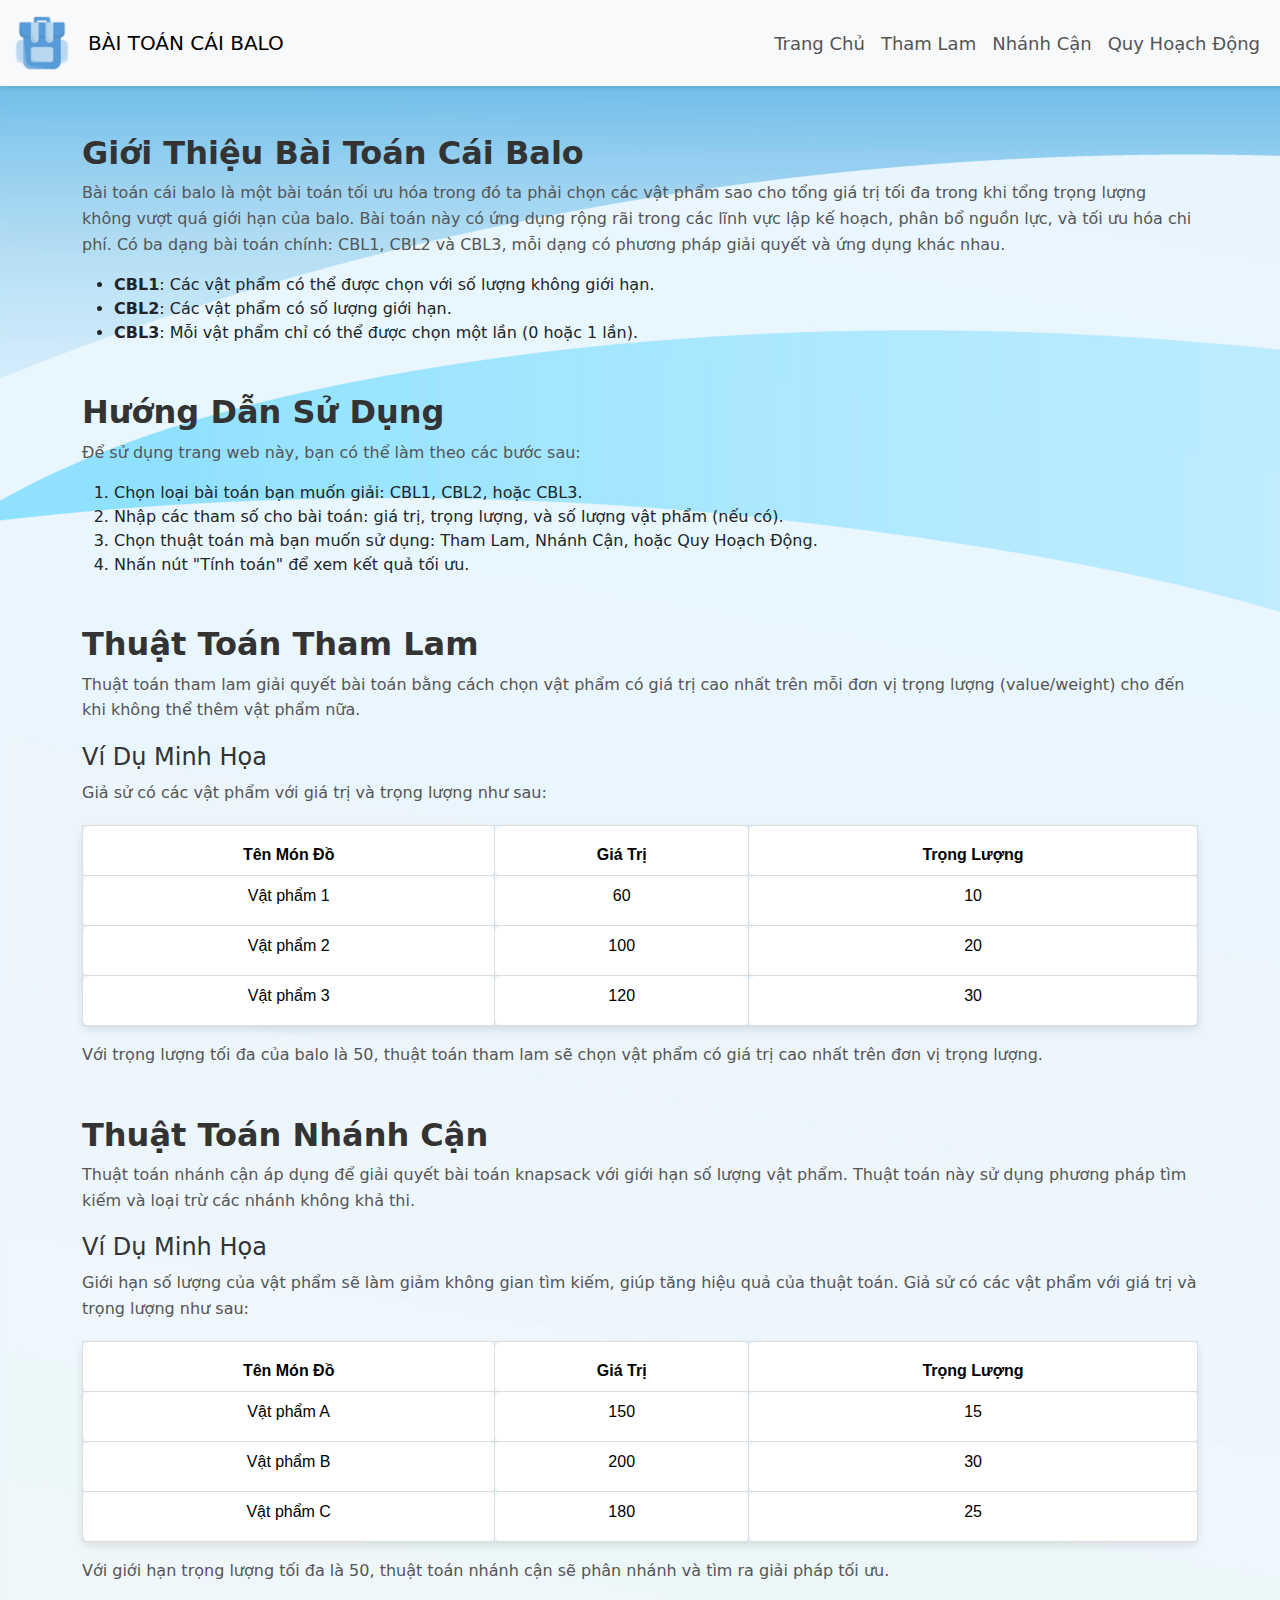
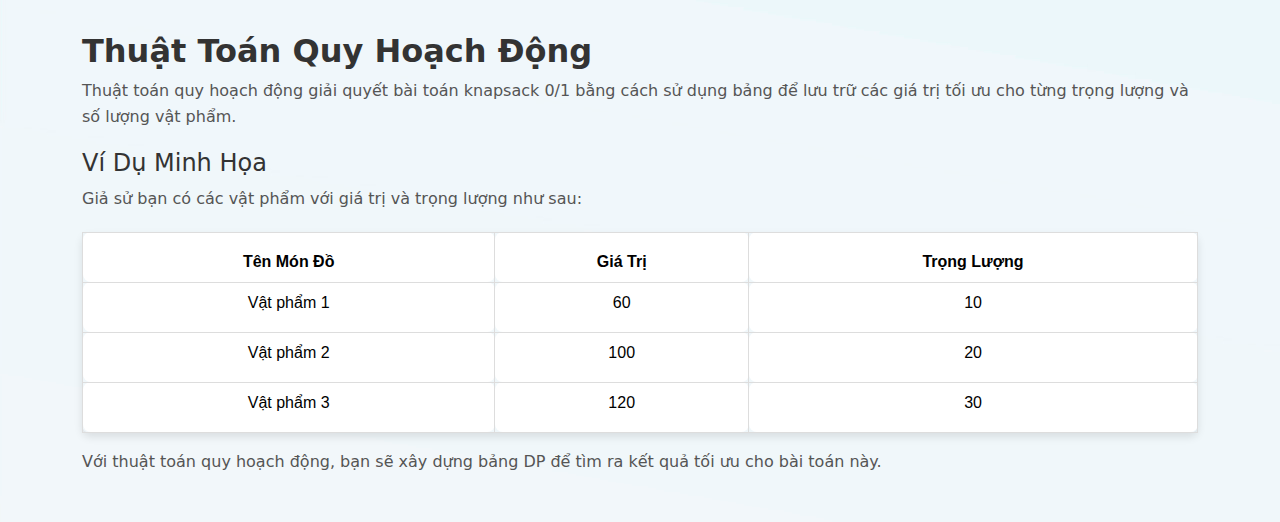
==== Src/index.html @ 18a77efd "Update some pages" ====
<!DOCTYPE html>
<html lang="vi">
  <head>
    <meta charset="UTF-8" />
    <meta name="viewport" content="width=device-width, initial-scale=1.0" />
    <title>Knapsack problem</title>

    <link
      href="https://cdn.jsdelivr.net/npm/bootstrap@5.3.0-alpha1/dist/css/bootstrap.min.css"
      rel="stylesheet"
    />
    <link rel="icon" href="../Assets/backpack(2).png" />
    <link rel="stylesheet" href="style.css" />
  </head>
  <body>
    <!-- Navbar -->
    <nav class="navbar navbar-expand-lg navbar-light">
      <div class="container-fluid">
        <!-- Logo -->
        <a class="navbar-brand" href="#">
          <img
            src="../Assets/backpack(2).png"
            alt="Logo"
            style="height: 60px; width: 60px"
          />
        </a>
        <a class="navbar-brand" href="#">BÀI TOÁN CÁI BALO</a>
        <button
          class="navbar-toggler"
          type="button"
          data-bs-toggle="collapse"
          data-bs-target="#navbarNav"
          aria-controls="navbarNav"
          aria-expanded="false"
          aria-label="Toggle navigation"
        >
          <span class="navbar-toggler-icon"></span>
        </button>
        <div class="collapse navbar-collapse" id="navbarNav">
          <ul class="navbar-nav ms-auto">
            <li class="nav-item">
              <a class="nav-link" href="#">Trang Chủ</a>
            </li>
            <li class="nav-item">
              <a class="nav-link" href="./Pages/Greedy.html">Tham Lam</a>
            </li>
            <li class="nav-item">
              <a class="nav-link" href="./Pages/BAB.html">Nhánh Cận</a>
            </li>
            <li class="nav-item">
              <a class="nav-link" href="./Pages/DP.html">Quy Hoạch Động</a>
            </li>
          </ul>
        </div>
      </div>
    </nav>

    <!-- Trang Chủ -->
    <section id="home" class="container my-5">
      <h2>Giới Thiệu Bài Toán Cái Balo</h2>
      <p>
        Bài toán cái balo là một bài toán tối ưu hóa trong đó ta phải chọn các
        vật phẩm sao cho tổng giá trị tối đa trong khi tổng trọng lượng không
        vượt quá giới hạn của balo. Bài toán này có ứng dụng rộng rãi trong các
        lĩnh vực lập kế hoạch, phân bổ nguồn lực, và tối ưu hóa chi phí. Có ba
        dạng bài toán chính: CBL1, CBL2 và CBL3, mỗi dạng có phương pháp giải
        quyết và ứng dụng khác nhau.
      </p>
      <ul>
        <li>
          <strong>CBL1</strong>: Các vật phẩm có thể được chọn với số lượng
          không giới hạn.
        </li>
        <li><strong>CBL2</strong>: Các vật phẩm có số lượng giới hạn.</li>
        <li>
          <strong>CBL3</strong>: Mỗi vật phẩm chỉ có thể được chọn một lần (0
          hoặc 1 lần).
        </li>
      </ul>
    </section>

    <!-- Hướng Dẫn -->
    <section id="guide" class="container my-5">
      <h2>Hướng Dẫn Sử Dụng</h2>
      <p>Để sử dụng trang web này, bạn có thể làm theo các bước sau:</p>
      <ol>
        <li>Chọn loại bài toán bạn muốn giải: CBL1, CBL2, hoặc CBL3.</li>
        <li>
          Nhập các tham số cho bài toán: giá trị, trọng lượng, và số lượng vật
          phẩm (nếu có).
        </li>
        <li>
          Chọn thuật toán mà bạn muốn sử dụng: Tham Lam, Nhánh Cận, hoặc Quy
          Hoạch Động.
        </li>
        <li>Nhấn nút "Tính toán" để xem kết quả tối ưu.</li>
      </ol>
    </section>

    <!-- Tham Lam -->
    <section id="greedy" class="container my-5">
      <h2>Thuật Toán Tham Lam</h2>
      <p>
        Thuật toán tham lam giải quyết bài toán bằng cách chọn vật phẩm có giá
        trị cao nhất trên mỗi đơn vị trọng lượng (value/weight) cho đến khi
        không thể thêm vật phẩm nữa.
      </p>
      <h4>Ví Dụ Minh Họa</h4>
      <p>Giả sử có các vật phẩm với giá trị và trọng lượng như sau:</p>
      <table class="table">
        <thead>
          <tr>
            <th scope="col">Tên Món Đồ</th>
            <th scope="col">Giá Trị</th>
            <th scope="col">Trọng Lượng</th>
          </tr>
        </thead>
        <tbody>
          <tr>
            <td>Vật phẩm 1</td>
            <td>60</td>
            <td>10</td>
          </tr>
          <tr>
            <td>Vật phẩm 2</td>
            <td>100</td>
            <td>20</td>
          </tr>
          <tr>
            <td>Vật phẩm 3</td>
            <td>120</td>
            <td>30</td>
          </tr>
        </tbody>
      </table>
      <p>
        Với trọng lượng tối đa của balo là 50, thuật toán tham lam sẽ chọn vật
        phẩm có giá trị cao nhất trên đơn vị trọng lượng.
      </p>
    </section>

    <!-- Nhánh Cận -->
    <section id="branch-bound" class="container my-5">
      <h2>Thuật Toán Nhánh Cận</h2>
      <p>
        Thuật toán nhánh cận áp dụng để giải quyết bài toán knapsack với giới
        hạn số lượng vật phẩm. Thuật toán này sử dụng phương pháp tìm kiếm và
        loại trừ các nhánh không khả thi.
      </p>
      <h4>Ví Dụ Minh Họa</h4>
      <p>
        Giới hạn số lượng của vật phẩm sẽ làm giảm không gian tìm kiếm, giúp
        tăng hiệu quả của thuật toán. Giả sử có các vật phẩm với giá trị và
        trọng lượng như sau:
      </p>
      <table class="table">
        <thead>
          <tr>
            <th scope="col">Tên Món Đồ</th>
            <th scope="col">Giá Trị</th>
            <th scope="col">Trọng Lượng</th>
          </tr>
        </thead>
        <tbody>
          <tr>
            <td>Vật phẩm A</td>
            <td>150</td>
            <td>15</td>
          </tr>
          <tr>
            <td>Vật phẩm B</td>
            <td>200</td>
            <td>30</td>
          </tr>
          <tr>
            <td>Vật phẩm C</td>
            <td>180</td>
            <td>25</td>
          </tr>
        </tbody>
      </table>
      <p>
        Với giới hạn trọng lượng tối đa là 50, thuật toán nhánh cận sẽ phân
        nhánh và tìm ra giải pháp tối ưu.
      </p>
    </section>

    <!-- Quy Hoạch Động -->
    <section id="dp" class="container my-5">
      <h2>Thuật Toán Quy Hoạch Động</h2>
      <p>
        Thuật toán quy hoạch động giải quyết bài toán knapsack 0/1 bằng cách sử
        dụng bảng để lưu trữ các giá trị tối ưu cho từng trọng lượng và số lượng
        vật phẩm.
      </p>
      <h4>Ví Dụ Minh Họa</h4>
      <p>Giả sử bạn có các vật phẩm với giá trị và trọng lượng như sau:</p>
      <table class="table">
        <thead>
          <tr>
            <th scope="col">Tên Món Đồ</th>
            <th scope="col">Giá Trị</th>
            <th scope="col">Trọng Lượng</th>
          </tr>
        </thead>
        <tbody>
          <tr>
            <td>Vật phẩm 1</td>
            <td>60</td>
            <td>10</td>
          </tr>
          <tr>
            <td>Vật phẩm 2</td>
            <td>100</td>
            <td>20</td>
          </tr>
          <tr>
            <td>Vật phẩm 3</td>
            <td>120</td>
            <td>30</td>
          </tr>
        </tbody>
      </table>
      <p>
        Với thuật toán quy hoạch động, bạn sẽ xây dựng bảng DP để tìm ra kết quả
        tối ưu cho bài toán này.
      </p>
    </section>

    <!-- Bootstrap JS -->
    <script src="https://cdn.jsdelivr.net/npm/bootstrap@5.3.0-alpha1/dist/js/bootstrap.bundle.min.js"></script>
  </body>
</html>
---- Src/style.css ----
/* Cài đặt cho logo */
/* .logo {
    height: 50px;
    width: auto;
} */

body {
  background-image: url(../Assets/background_img_2.jpg);
}

/* Cải thiện màu nền navbar */
.navbar {
  background-color: #f8f9fa;
  box-shadow: 0 2px 4px rgba(0, 0, 0, 0.1);
}

.navbar-brand:hover {
  color: #007bff;
}
/* Cải thiện các liên kết trong navbar */
.nav-link {
  font-size: 18px;
  color: #555;
  transition: color 0.3s;
}

.nav-link:hover {
  color: #007bff;
}

/* Cải thiện các tiêu đề */
h2 {
  font-size: 2rem;
  font-weight: bold;
  color: #333;
}

/* Cải thiện văn bản */
p,
.lead {
  font-size: 1.1rem;
  color: #555;
}

/* Căn giữa văn bản */
.text-center {
  text-align: center;
}

/* Cải thiện margin cho các div chứa nội dung */
.container {
  margin-top: 30px;
}

/* Thêm khoảng cách giữa các phần */
.my-5 {
  margin-top: 30px;
  margin-bottom: 30px;
}

/* Định dạng bảng */
table {
  width: 100%;
  border-collapse: collapse;
  margin: 20px 0;
  box-shadow: 0 4px 8px rgba(0, 0, 0, 0.1);
}

/* Định dạng các tiêu đề của bảng */
th {
  background-color: #007bff;
  color: #000;
  padding: 12px;
  text-align: center;
  font-weight: bold;
}

/* Định dạng các ô dữ liệu */
td {
  padding: 12px;
  text-align: center;
  border-bottom: 1px solid #ddd;
}

/* Thêm màu nền cho các hàng chẵn và lẻ để dễ phân biệt */
tr:nth-child(even) {
  background-color: #f9f9f9;
}

/* Thêm hiệu ứng hover khi di chuột qua một hàng */
tr:hover {
  background-color: #f1f1f1;
  background-color: lightpink;
}

/* Thêm viền ngoài cho bảng */
table,
th,
td {
  border: 1px solid #ddd;
  border-radius: 8px;
}

/* Tùy chỉnh chiều cao cho hàng */
td,
th {
  height: 50px;
}

/* Tăng cường khả năng đọc */
table {
  font-family: "Arial", sans-serif;
  font-size: 16px;
}

/* Điều chỉnh khoảng cách và làm đẹp cho các phần tử */
section h4 {
  color: #333;
  margin-top: 20px;
}

section p {
  font-size: 16px;
  line-height: 1.6;
}
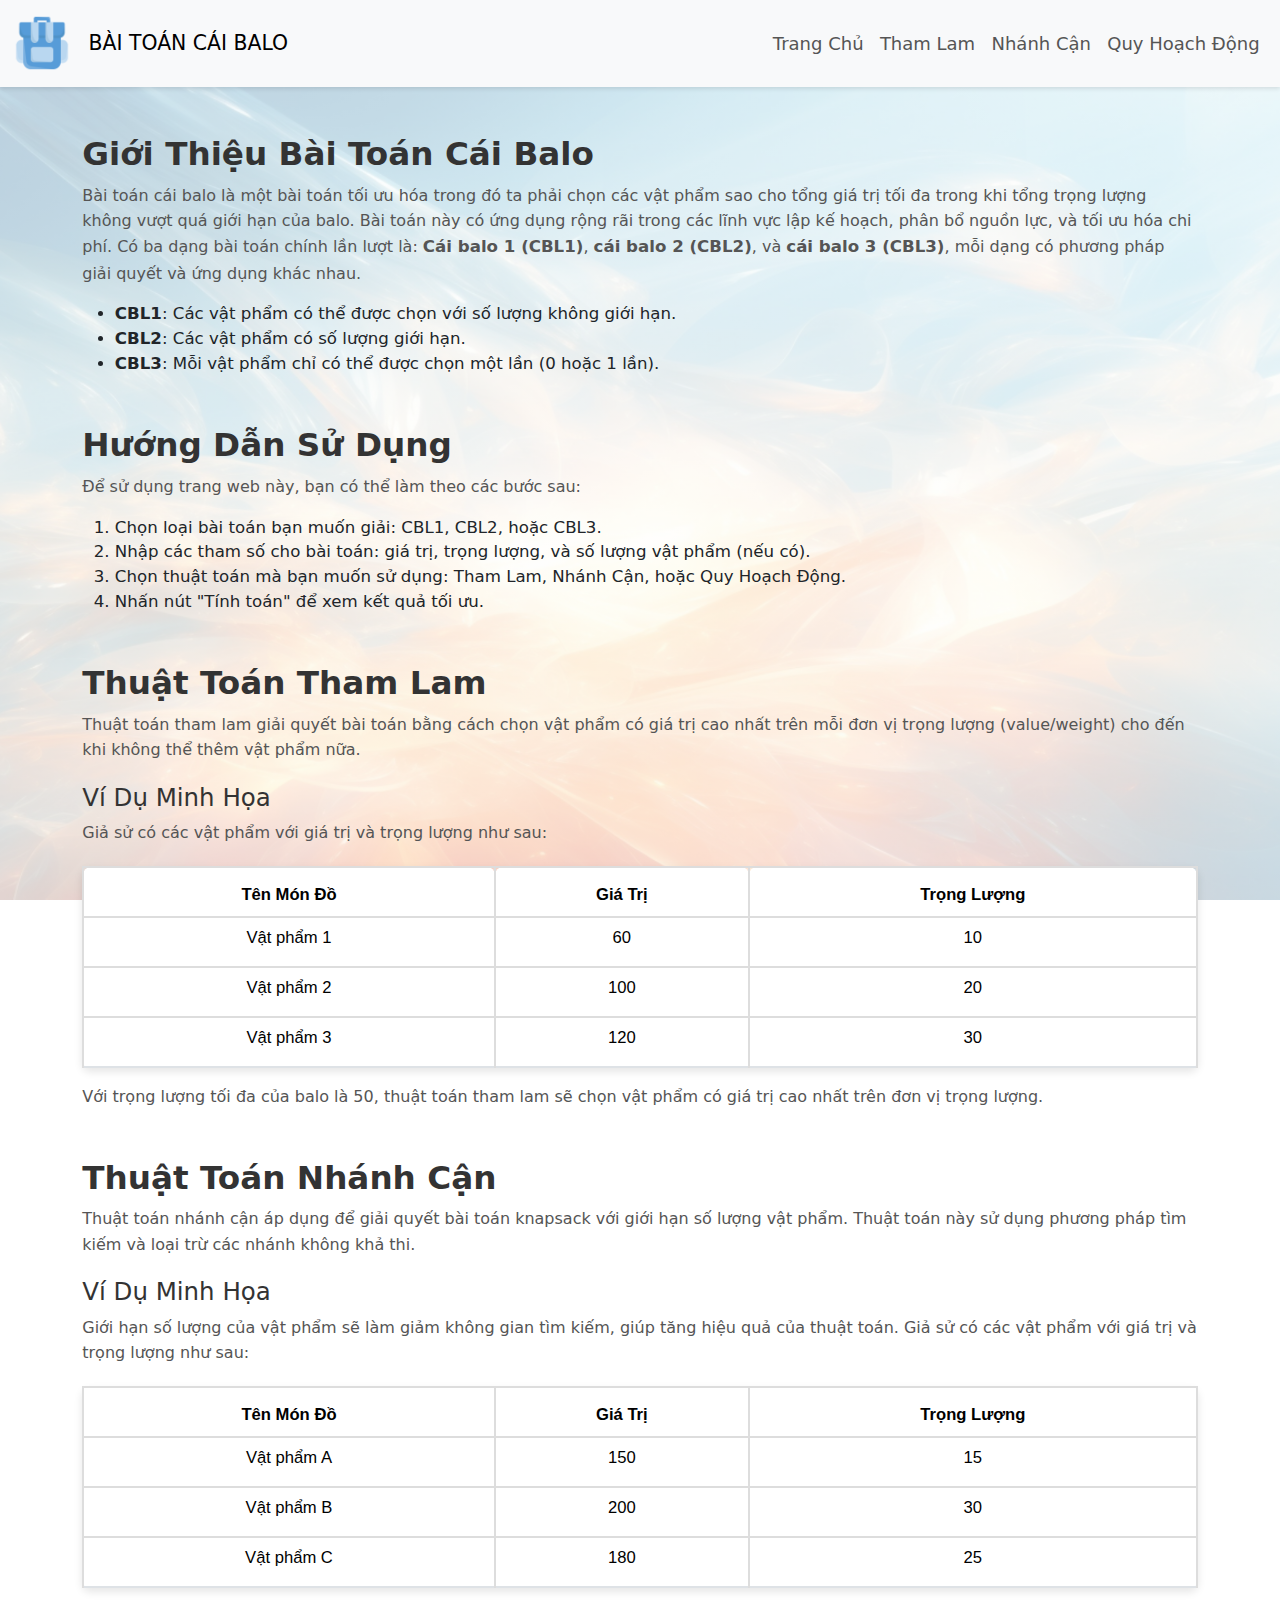
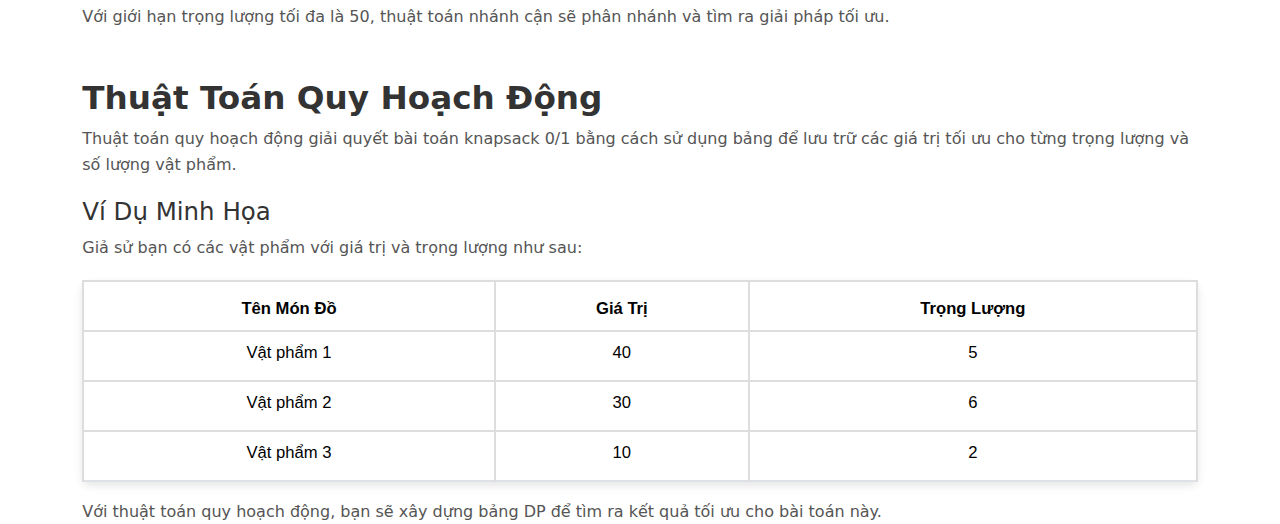
==== commit b3f927ec: "Update some files" ====
--- a/Src/index.html
+++ b/Src/index.html
@@ -3,13 +3,13 @@
   <head>
     <meta charset="UTF-8" />
     <meta name="viewport" content="width=device-width, initial-scale=1.0" />
-    <title>Knapsack problem</title>
+    <title>Bài Toán Cái Balo</title>
 
     <link
       href="https://cdn.jsdelivr.net/npm/bootstrap@5.3.0-alpha1/dist/css/bootstrap.min.css"
       rel="stylesheet"
     />
-    <link rel="icon" href="../Assets/backpack(2).png" />
+    <link rel="icon" href="../Assets/Logo/Yellow/3.png" />
     <link rel="stylesheet" href="style.css" />
   </head>
   <body>
@@ -19,7 +19,7 @@
         <!-- Logo -->
         <a class="navbar-brand" href="#">
           <img
-            src="../Assets/backpack(2).png"
+            src="../../Assets/Logo/Blue/1.png"
             alt="Logo"
             style="height: 60px; width: 60px"
           />
@@ -42,13 +42,13 @@
               <a class="nav-link" href="#">Trang Chủ</a>
             </li>
             <li class="nav-item">
-              <a class="nav-link" href="./Pages/Greedy.html">Tham Lam</a>
-            </li>
-            <li class="nav-item">
-              <a class="nav-link" href="./Pages/BAB.html">Nhánh Cận</a>
-            </li>
-            <li class="nav-item">
-              <a class="nav-link" href="./Pages/DP.html">Quy Hoạch Động</a>
+              <a class="nav-link" href="../Src/Pages/Greedy.html">Tham Lam</a>
+            </li>
+            <li class="nav-item">
+              <a class="nav-link" href="../Src/Pages/BAB.html">Nhánh Cận</a>
+            </li>
+            <li class="nav-item">
+              <a class="nav-link" href="../Src/Pages/DP.html">Quy Hoạch Động</a>
             </li>
           </ul>
         </div>
@@ -63,7 +63,9 @@
         vật phẩm sao cho tổng giá trị tối đa trong khi tổng trọng lượng không
         vượt quá giới hạn của balo. Bài toán này có ứng dụng rộng rãi trong các
         lĩnh vực lập kế hoạch, phân bổ nguồn lực, và tối ưu hóa chi phí. Có ba
-        dạng bài toán chính: CBL1, CBL2 và CBL3, mỗi dạng có phương pháp giải
+        dạng bài toán chính lần lượt là:
+        <strong>Cái balo 1 (CBL1)</strong>, <strong>cái balo 2 (CBL2)</strong>,
+        và <strong>cái balo 3 (CBL3)</strong>, mỗi dạng có phương pháp giải
         quyết và ứng dụng khác nhau.
       </p>
       <ul>
@@ -206,18 +208,18 @@
         <tbody>
           <tr>
             <td>Vật phẩm 1</td>
-            <td>60</td>
+            <td>40</td>
+            <td>5</td>
+          </tr>
+          <tr>
+            <td>Vật phẩm 2</td>
+            <td>30</td>
+            <td>6</td>
+          </tr>
+          <tr>
+            <td>Vật phẩm 3</td>
             <td>10</td>
-          </tr>
-          <tr>
-            <td>Vật phẩm 2</td>
-            <td>100</td>
-            <td>20</td>
-          </tr>
-          <tr>
-            <td>Vật phẩm 3</td>
-            <td>120</td>
-            <td>30</td>
+            <td>2</td>
           </tr>
         </tbody>
       </table>
--- a/Src/style.css
+++ b/Src/style.css
@@ -4,8 +4,22 @@
     width: auto;
 } */
 
+* {
+  font-size: 1.02rem;
+}
+
 body {
-  background-image: url(../Assets/background_img_2.jpg);
+  width: 100%;
+  height: 100vh;
+  background-image: linear-gradient(
+      rgba(255, 255, 255, 0.68),
+      rgba(255, 255, 255, 0.7)
+    ),
+    url("../Assets/Background/Blue/15.jpg");
+  background-size: cover;
+  background-position: center;
+  background-attachment: fixed;
+  /* background-image: url("../Assets/Background/Blue/18.jpg"); */
 }
 
 /* Cải thiện màu nền navbar */
@@ -30,7 +44,7 @@
 
 /* Cải thiện các tiêu đề */
 h2 {
-  font-size: 2rem;
+  /* font-size: 2rem; */
   font-weight: bold;
   color: #333;
 }
@@ -49,7 +63,7 @@
 
 /* Cải thiện margin cho các div chứa nội dung */
 .container {
-  margin-top: 30px;
+  margin-top: 10px;
 }
 
 /* Thêm khoảng cách giữa các phần */
@@ -83,21 +97,21 @@
 }
 
 /* Thêm màu nền cho các hàng chẵn và lẻ để dễ phân biệt */
-tr:nth-child(even) {
+/* tr:nth-child(even) {
   background-color: #f9f9f9;
-}
+} */
 
 /* Thêm hiệu ứng hover khi di chuột qua một hàng */
 tr:hover {
   background-color: #f1f1f1;
-  background-color: lightpink;
+  /* background-color: lightpink; */
 }
 
 /* Thêm viền ngoài cho bảng */
 table,
 th,
 td {
-  border: 1px solid #ddd;
+  border: 2px solid #ddd;
   border-radius: 8px;
 }
 
